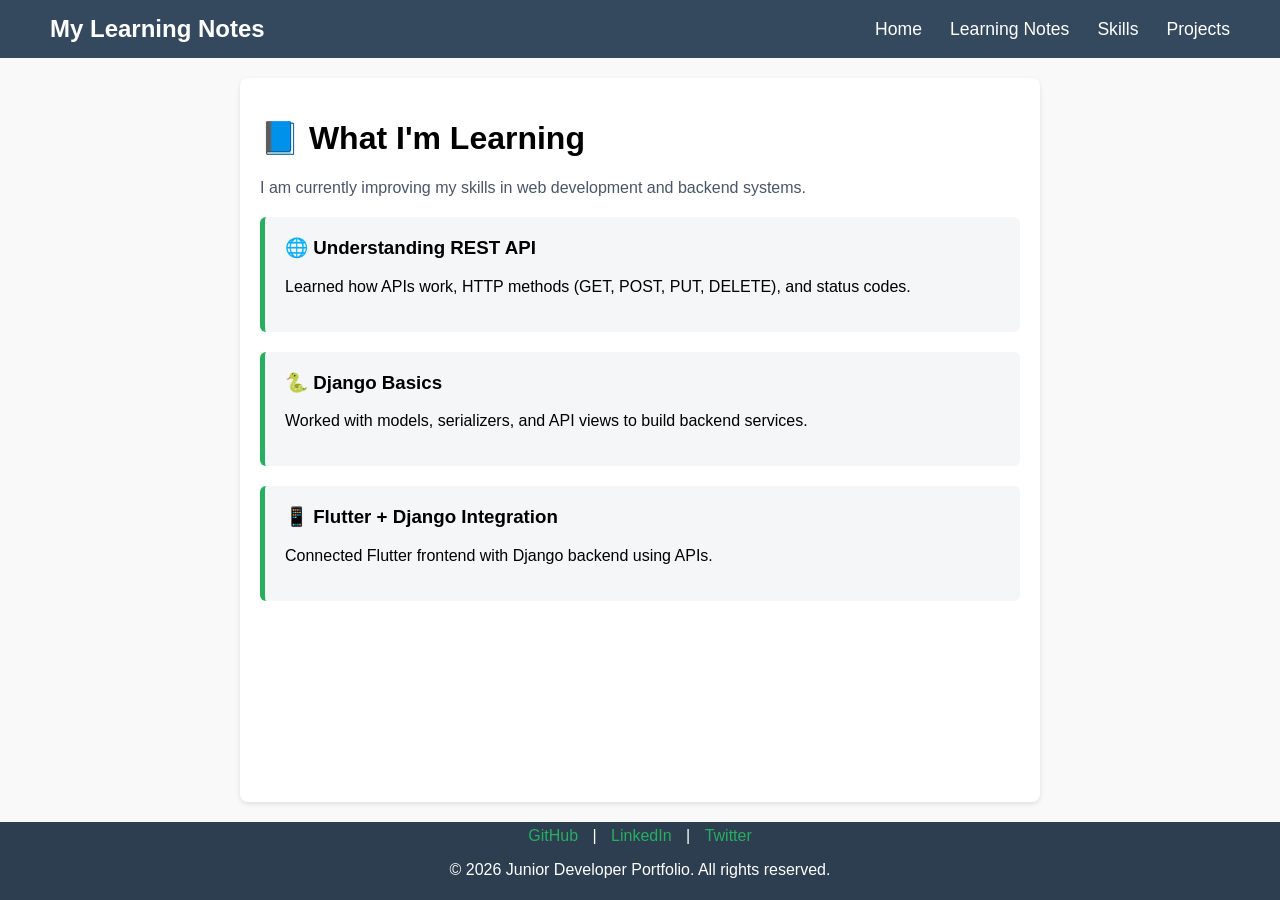
==== blog.html @ 8c78fea2 "first commit" ====
<!DOCTYPE html>
<html lang="en">

<head>
    <meta charset="UTF-8">
    <title>My Learning</title>
    <link rel="stylesheet" href="style.css">
</head>

<body>

    <!-- Navbar -->
    <nav>
        <div class="nav-title">My Learning Notes</div>
        <div class="nav-links">
            <a href="index.html">Home</a>
            <a href="blog.html"> Learning Notes</a>
            <a href="skills.html">Skills</a>
            <a href="project.html">Projects</a>

        </div>
    </nav>

    <!-- Main Content -->
    <main>
        <h1>📘 What I'm Learning</h2>
        <p>I am currently improving my skills in web development and backend systems.</p>

        <!-- Blog Card 1 -->
        <div class="blog-card">
            <h3>🌐 Understanding REST API</h3>
            <p>Learned how APIs work, HTTP methods (GET, POST, PUT, DELETE), and status codes.</p>
        </div>

        <!-- Blog Card 2 -->
        <div class="blog-card">
            <h3>🐍 Django Basics</h3>
            <p>Worked with models, serializers, and API views to build backend services.</p>
        </div>

        <!-- Blog Card 3 -->
        <div class="blog-card">
            <h3>📱 Flutter + Django Integration</h3>
            <p>Connected Flutter frontend with Django backend using APIs.</p>
        </div>

    </main>

    <!-- Footer -->
    <footer>
        <div class="social-links">
            <a href="#">GitHub</a> |
            <a href="#">LinkedIn</a> |
            <a href="#">Twitter</a>
        </div>
        <p>&copy; 2026 Junior Developer Portfolio. All rights reserved.</p>
    </footer>

</body>

</html>
---- style.css ----
body {
    display: flex;
    flex-direction: column;
    min-height: 100vh;
    margin: 0;
    font-family: 'Segoe UI', Tahoma, Geneva, Verdana, sans-serif;
    background-color: #f9f9f9;
    overflow-y: auto; 
}

main {
    flex: 1;
    width: 100%;
    max-width: 800px;
    margin: 20px auto;
    padding: 40px;
    background: white;
    border-radius: 8px;
    box-sizing: border-box;
    overflow-y: visible;
}


nav {
    display: flex;
    justify-content: space-between;
    align-items: center;
    background: #34495e;
    flex-wrap: wrap;
    padding: 15px 50px;
    gap: 16px;
}

.nav-title {
    color: white;
    font-size: 1.5rem;
    font-weight: bold;
}

.nav-links {
    display: flex;
    gap: 28px;
    align-items: center;
}

.nav-links a {
    color: white;
    text-decoration: none;
    font-size: 1.1rem;
    display: flex;
    gap: 20px;
    display: inline-block;
    transition: color 0.3s;
}


.nav-links a:hover {
    color: #27ae60;
    text-decoration: none;
}


.greeting-container {
    display: flex;
    justify-content: center;
    align-items: center;
    margin-top: 70px;
}

.greet-pic {
    width: 300px;
    height: auto;
    border-radius: 15px;
}

main {
    max-width: 800px;
    margin: 20px auto;
    padding: 20px;
    background: white;
    border-radius: 8px;
    box-shadow: 0 2px 5px rgba(0, 0, 0, 0.1);
}

img {
    max-width: 100%;
    border-radius: 8px;
}

form {
    display: flex;
    flex-direction: column;
}

input,
textarea {
    margin-bottom: 15px;
    padding: 10px;
    border: 1px solid #ccc;
    border-radius: 4px;
}

button {
    background: #27ae60;
    color: white;
    padding: 10px;
    border: none;
    cursor: pointer;
    border-radius: 4px;
}

.blog-card {
    background: #f4f6f7;
    padding: 20px;
    margin-top: 20px;
    border-left: 5px solid #27ae60;
    border-radius: 6px;
    transition: transform 0.2s;
}

.blog-card:hover {
    transform: translateY(-5px);
}

.blog-card h3 {
    margin-top: 0;
}


.project-card {
            background: #f4f6f7;
            padding: 20px;
            margin-top: 20px;
            border-left: 5px solid #27ae60;
            border-radius: 6px;
            transition: transform 0.2s;
        }

        .project-card:hover {
            transform: translateY(-5px);
        }

        .project-card h3 {
            margin-top: 0;
            margin-bottom: 12px;
            color: #2c3e50;
        }

        .project-card p {
            margin: 10px 0;
            line-height: 1.5;
            color: #4a5568;
        }

        .project-card strong {
            color: #2c3e50;
        }

        h2 {
            color: #2c3e50;
            margin-bottom: 10px;
            font-size: 2rem;
        }

        main > p {
            color: #4a5568;
            margin-bottom: 20px;
        }
footer {
    background-color: #2c3e50;
    color: white;
    text-align: center;
    padding: 5px 0;
    width: 100%;
}

.social-links a {
    color: #27ae60;
    text-decoration: none;
    margin: 0 10px;
}

.social-links a:hover {
    color: #ffffff;
}
@media (max-width: 680px) {
            nav {
                flex-direction: column;
                padding: 15px 20px;
                text-align: center;
            }
            .nav-links {
                gap: 20px;
                justify-content: center;
            }
            main {
                padding: 24px;
                margin: 16px;
            }
        }
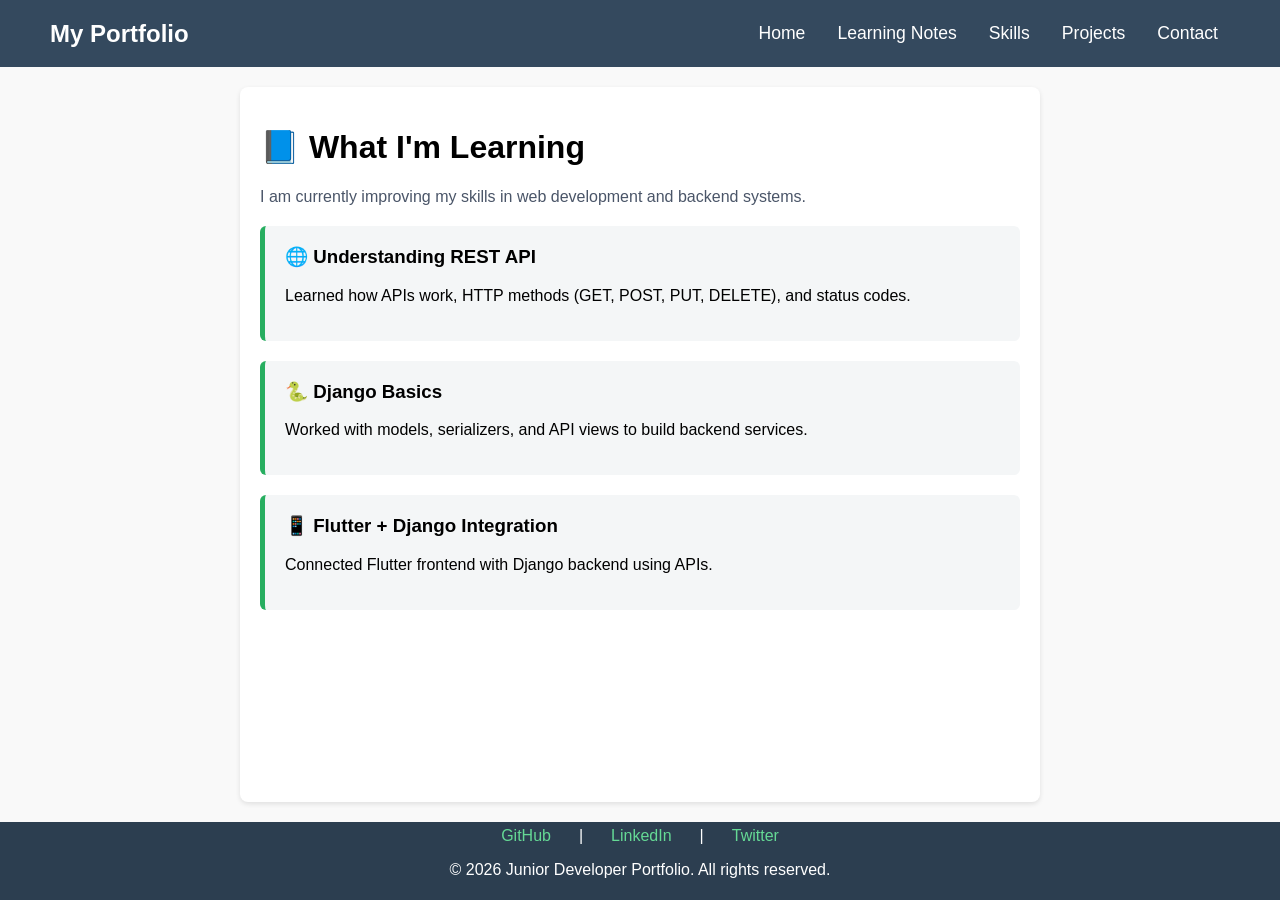
==== commit 057be56e: "add contact.html" ====
--- a/blog.html
+++ b/blog.html
@@ -9,36 +9,34 @@
 
 <body>
 
-    <!-- Navbar -->
-    <nav>
-        <div class="nav-title">My Learning Notes</div>
-        <div class="nav-links">
-            <a href="index.html">Home</a>
-            <a href="blog.html"> Learning Notes</a>
-            <a href="skills.html">Skills</a>
-            <a href="project.html">Projects</a>
+   
+<nav>
+    <span class="nav-title">My Portfolio</span>
 
-        </div>
-    </nav>
+    <div class="nav-links">
+        <a href="index.html">Home</a>
+        <a href="blog.html">Learning Notes</a>
+        <a href="skills.html">Skills</a>
+        <a href="project.html">Projects</a>
+        <a href="contact.html">Contact</a>
+    </div>
+</nav>
 
-    <!-- Main Content -->
+
     <main>
         <h1>📘 What I'm Learning</h2>
         <p>I am currently improving my skills in web development and backend systems.</p>
 
-        <!-- Blog Card 1 -->
         <div class="blog-card">
             <h3>🌐 Understanding REST API</h3>
             <p>Learned how APIs work, HTTP methods (GET, POST, PUT, DELETE), and status codes.</p>
         </div>
 
-        <!-- Blog Card 2 -->
         <div class="blog-card">
             <h3>🐍 Django Basics</h3>
             <p>Worked with models, serializers, and API views to build backend services.</p>
         </div>
 
-        <!-- Blog Card 3 -->
         <div class="blog-card">
             <h3>📱 Flutter + Django Integration</h3>
             <p>Connected Flutter frontend with Django backend using APIs.</p>
@@ -46,7 +44,6 @@
 
     </main>
 
-    <!-- Footer -->
     <footer>
         <div class="social-links">
             <a href="#">GitHub</a> |
--- a/style.css
+++ b/style.css
@@ -197,4 +197,193 @@
                 padding: 24px;
                 margin: 16px;
             }
-        }+        }
+
+
+/* ===== Shared Portfolio Page Styles ===== */
+
+.portfolio-main {
+    flex: 1;
+    width: min(100% - 32px, 1000px);
+    margin: 32px auto;
+    padding: clamp(22px, 4vw, 42px);
+    background: #ffffff;
+    border: 1px solid #e5eaf0;
+    border-radius: 14px;
+    box-shadow: 0 5px 18px rgba(34, 52, 70, 0.06);
+}
+
+.page-intro {
+    margin-bottom: 34px;
+}
+
+.page-intro h1 {
+    margin: 0 0 12px;
+    color: #2c3e50;
+    font-size: clamp(2rem, 4vw, 2.7rem);
+    line-height: 1.25;
+}
+
+.page-intro p {
+    color: #5d6d7e;
+    line-height: 1.7;
+}
+
+.eyebrow {
+    margin-bottom: 8px;
+    color: #27ae60 !important;
+    font-size: 0.78rem;
+    font-weight: 800;
+    letter-spacing: 0.14em;
+}
+
+.content-section {
+    margin-top: 32px;
+}
+
+.content-section h2 {
+    margin-bottom: 18px;
+    color: #2c3e50;
+    font-size: 1.65rem;
+}
+
+.card-grid {
+    display: grid;
+    grid-template-columns: repeat(
+        auto-fit,
+        minmax(min(100%, 220px), 1fr)
+    );
+    gap: 18px;
+}
+
+.content-card {
+    min-width: 0;
+    padding: 22px;
+    background: #f8fafb;
+    border: 1px solid #e5eaf0;
+    border-left: 5px solid #27ae60;
+    border-radius: 10px;
+    transition:
+        transform 0.2s ease,
+        box-shadow 0.2s ease;
+}
+
+.content-card:hover {
+    transform: translateY(-4px);
+    box-shadow: 0 8px 18px rgba(34, 52, 70, 0.08);
+}
+
+.content-card h3 {
+    margin: 0 0 10px;
+    color: #2c3e50;
+    font-size: 1.15rem;
+}
+
+.content-card p {
+    color: #5d6d7e;
+    line-height: 1.7;
+}
+
+.card-icon {
+    margin-bottom: 12px;
+    font-size: 1.7rem;
+}
+
+.tag-list {
+    display: flex;
+    flex-wrap: wrap;
+    gap: 7px;
+    margin-top: 16px;
+}
+
+.tag {
+    padding: 4px 9px;
+    color: #216e45;
+    background: #e5f7ec;
+    border-radius: 999px;
+    font-size: 0.82rem;
+    font-weight: 600;
+}
+
+.learning-card {
+    width: 100%;
+}
+
+.text-link {
+    display: inline-block;
+    margin-top: 12px;
+    color: #16834a;
+    font-weight: 700;
+    text-decoration: none;
+    overflow-wrap: anywhere;
+}
+
+.text-link:hover {
+    color: #2c3e50;
+    text-decoration: underline;
+}
+
+/* ===== Navigation Consistency ===== */
+
+.nav-links {
+    display: flex;
+    flex-wrap: wrap;
+    align-items: center;
+    gap: 8px;
+}
+
+.nav-links a {
+    padding: 8px 12px;
+    color: #ffffff;
+    text-decoration: none;
+    border-radius: 6px;
+    transition: background-color 0.2s ease;
+}
+
+.nav-links a:hover,
+.nav-links a[aria-current="page"] {
+    background: rgba(255, 255, 255, 0.12);
+    color: #7ee2a8;
+}
+
+/* ===== Footer ===== */
+
+.social-links {
+    display: flex;
+    justify-content: center;
+    flex-wrap: wrap;
+    gap: 18px;
+}
+
+.social-links a {
+    color: #65d995;
+    text-decoration: none;
+}
+
+.social-links a:hover {
+    color: #ffffff;
+}
+
+/* ===== Responsive Layout ===== */
+
+@media (max-width: 680px) {
+    .portfolio-main {
+        width: calc(100% - 24px);
+        margin: 12px auto 20px;
+        padding: 22px 18px;
+    }
+
+    .content-card {
+        padding: 18px;
+    }
+
+    .nav-links {
+        justify-content: center;
+        gap: 4px;
+    }
+
+    .nav-links a {
+        padding: 7px 9px;
+        font-size: 0.95rem;
+    }
+}
